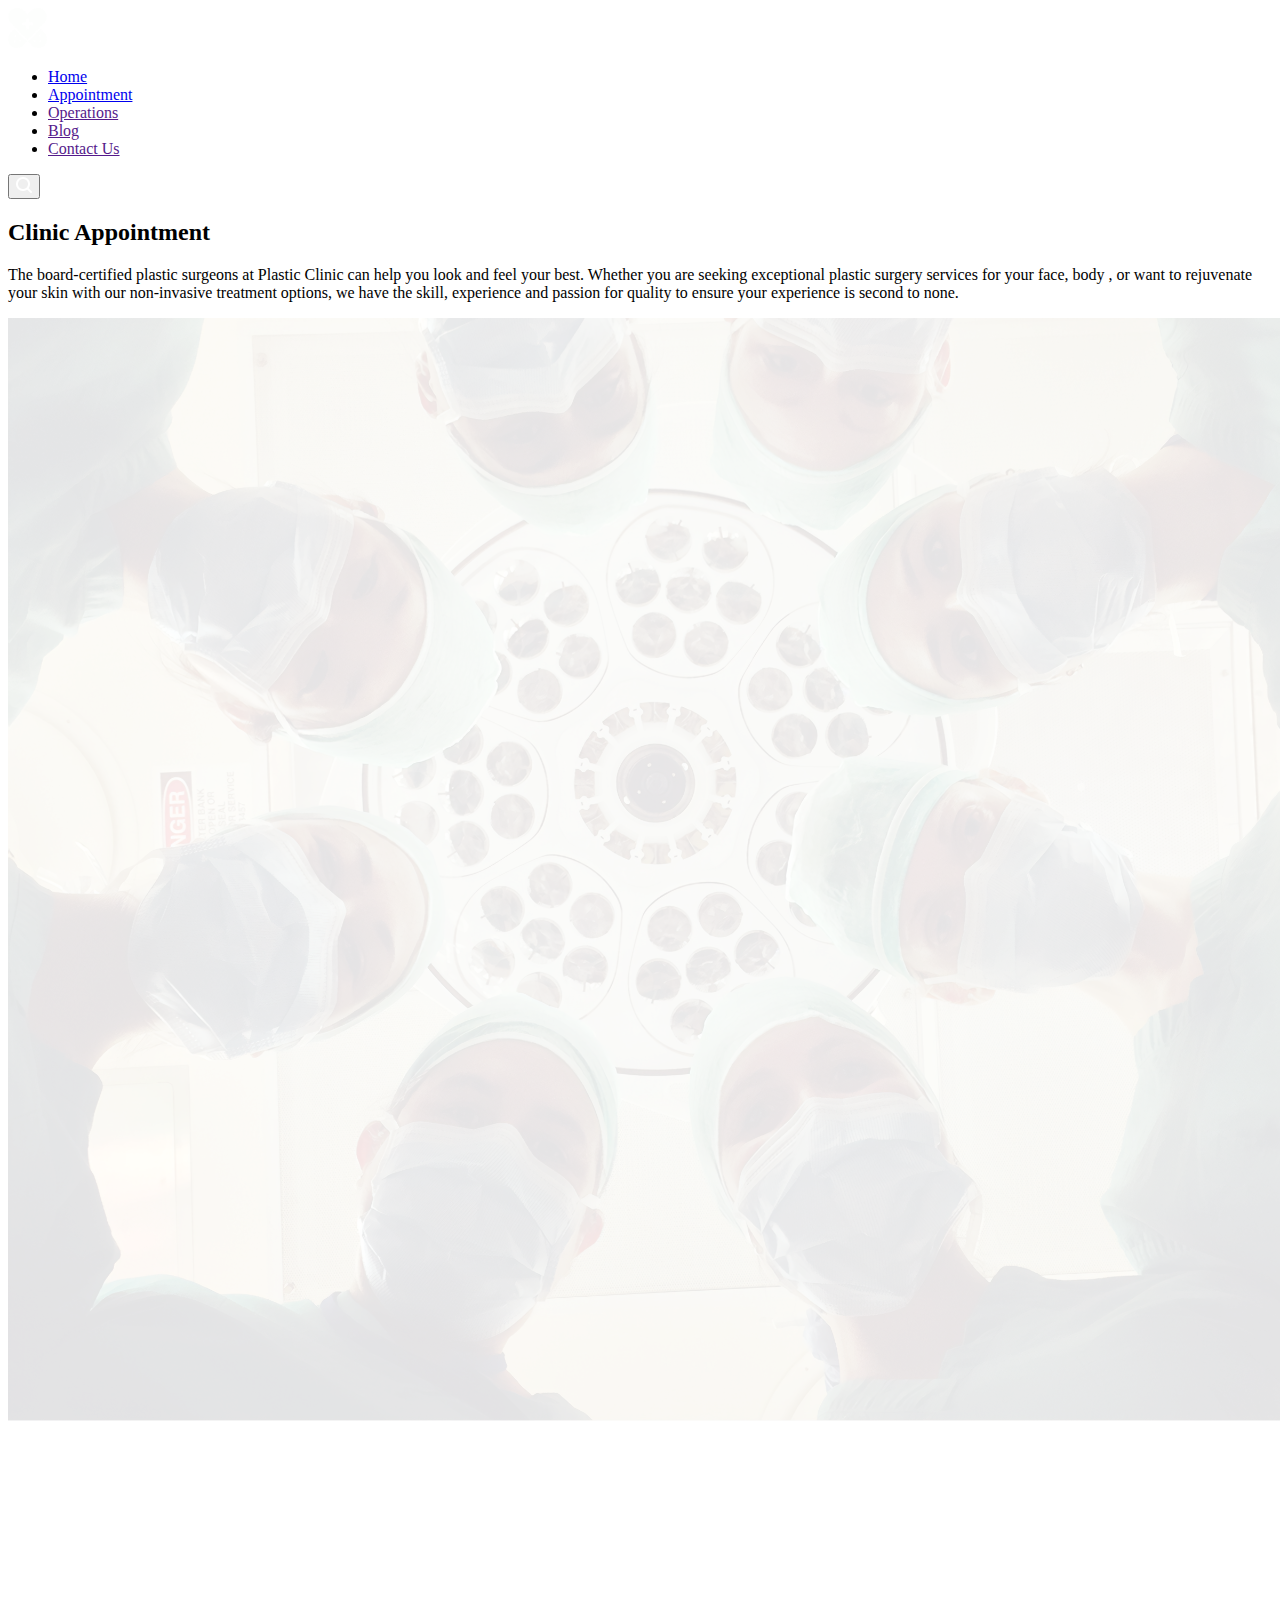
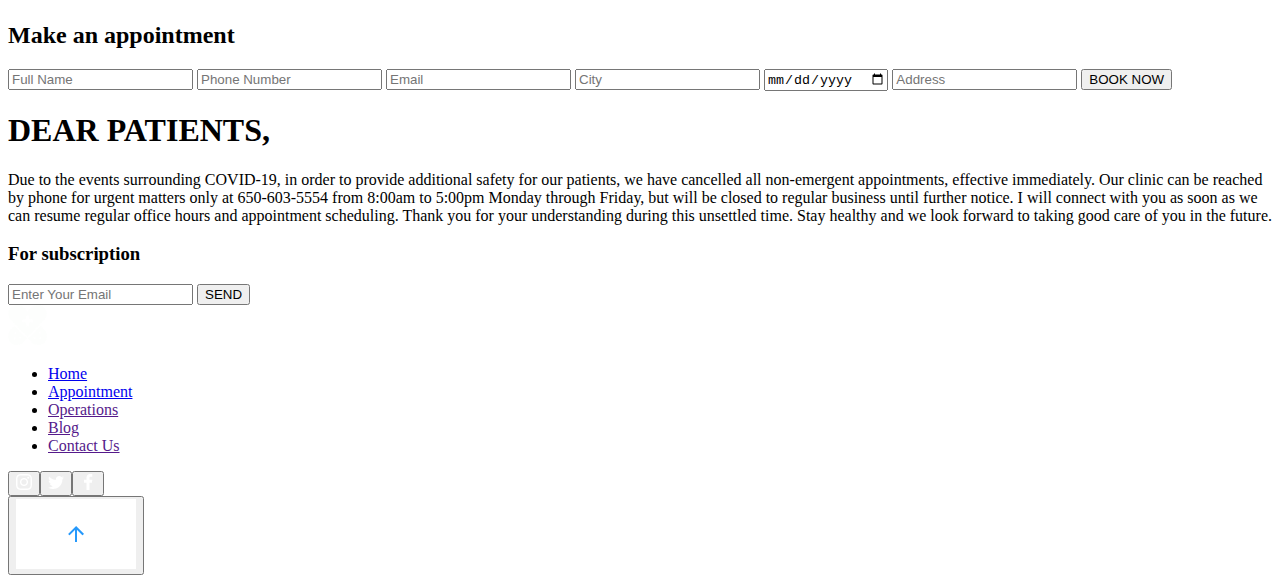
==== pages/appointment.html @ 54dc3f0d "home page html" ====
<!DOCTYPE html>
<html lang="en">
  <head>
    <meta charset="UTF-8" />
    <meta name="viewport" content="width=device-width, initial-scale=1.0" />
    <link rel="stylesheet" href="./Css/main.css" />
    <title>Plastic Clinic</title>
  </head>
  <body>
    <div class="container-fluid">
      <div class="header">
        <nav>
          <div class="logo">
            <img src="../Assets/clinic-logo.png" alt="plastic clinic logo" />
          </div>
          <div class="navLinks">
            <ul>
              <li><a href="../index.html">Home</a></li>
              <li><a href="/">Appointment</a></li>
              <li><a href="">Operations</a></li>
              <li><a href="">Blog</a></li>
              <li><a href="">Contact Us</a></li>
            </ul>
          </div>
          <div class="search">
            <button>
              <img src="../Assets/Search.png" alt="search icon" />
            </button>
          </div>
        </nav>
      </div>
      <div class="page-title">
        <h2>Clinic Appointment</h2>
      </div>
      <div class="appointment-page-message">
        <div class="container">
          <p>
            The board-certified plastic surgeons at Plastic Clinic can help you
            look and feel your best. Whether you are seeking exceptional plastic
            surgery services for your face, body , or want to rejuvenate your
            skin with our non-invasive treatment options, we have the skill,
            experience and passion for quality to ensure your experience is
            second to none.
          </p>
        </div>
      </div>
      <div class="appointment-form">
        <img src="../Assets/appointment-banner.png" alt="" />
        <div class="container">
          <h2>Make an appointment</h2>
          <form action="#" method="POST">
            <input type="text" placeholder="Full Name" />
            <input type="text" placeholder="Phone Number" />
            <input type="email" name="email" placeholder="Email" />
            <input type="text" name="city" placeholder="City" />
            <input type="date" name="date" />
            <input type="text" name="address" placeholder="Address" />
            <input type="submit" name="submit" value="BOOK NOW" />
          </form>
        </div>
      </div>
      <div class="admin-message">
        <div class="container">
          <h1>DEAR PATIENTS,</h1>
          <p>
            Due to the events surrounding COVID-19, in order to provide
            additional safety for our patients, we have cancelled all
            non-emergent appointments, effective immediately. Our clinic can be
            reached by phone for urgent matters only at 650-603-5554 from 8:00am
            to 5:00pm Monday through Friday, but will be closed to regular
            business until further notice. I will connect with you as soon as we
            can resume regular office hours and appointment scheduling. Thank
            you for your understanding during this unsettled time. Stay healthy
            and we look forward to taking good care of you in the future.
          </p>
        </div>
      </div>
      <div class="subscription-section">
        <div class="container">
          <div class="row">
            <div class="card">
              <div class="card-header">
                <h3>For subscription</h3>
              </div>
              <div class="card-body">
                <form action="#" method="POST">
                  <input type="text" placeholder="Enter Your Email" required />
                  <input type="submit" value="SEND" />
                </form>
              </div>
            </div>
          </div>
        </div>
      </div>
      <div class="footer">
        <div class="container">
          <nav>
            <div class="logo">
              <img src="../Assets/clinic-logo.png" alt="plastic clinic logo" />
            </div>
            <div class="navLinks">
              <ul>
                <li><a href="../index.html">Home</a></li>
                <li><a href="/">Appointment</a></li>
                <li><a href="">Operations</a></li>
                <li><a href="">Blog</a></li>
                <li><a href="">Contact Us</a></li>
              </ul>
            </div>
            <div class="social-icons">
              <button>
                <img
                  src="../Assets/insta-icon.png"
                  alt="instagram icon"
                /></button
              ><button>
                <img
                  src="../Assets/twitter-icon.png"
                  alt="twitter icon"
                /></button
              ><button>
                <img src="../Assets/fb-icon.png" alt="facebook icon" />
              </button>
            </div>
            <div class="scroll-up">
              <button>
                <img
                  src="../Assets/scroll-upp-arrow.png"
                  alt="scroll up icon"
                />
              </button>
            </div>
          </nav>
        </div>
      </div>
    </div>
  </body>
</html>
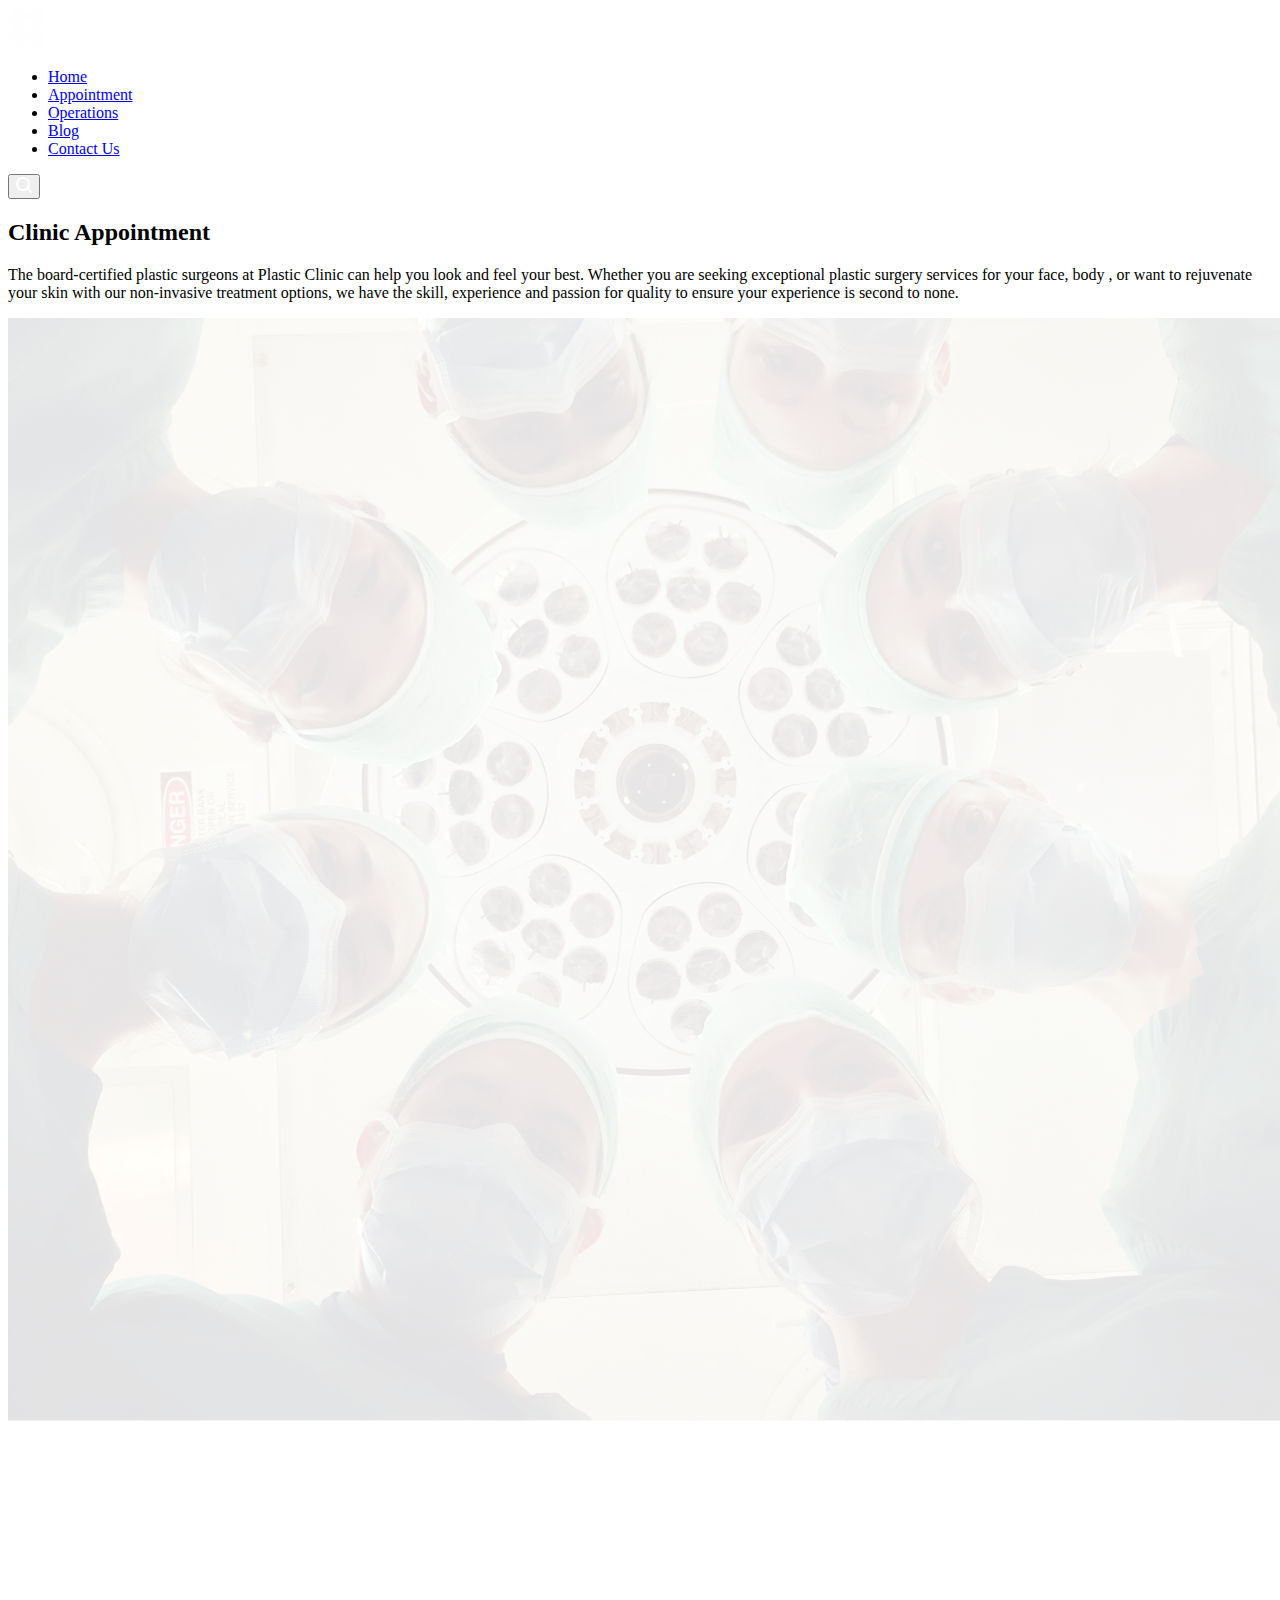
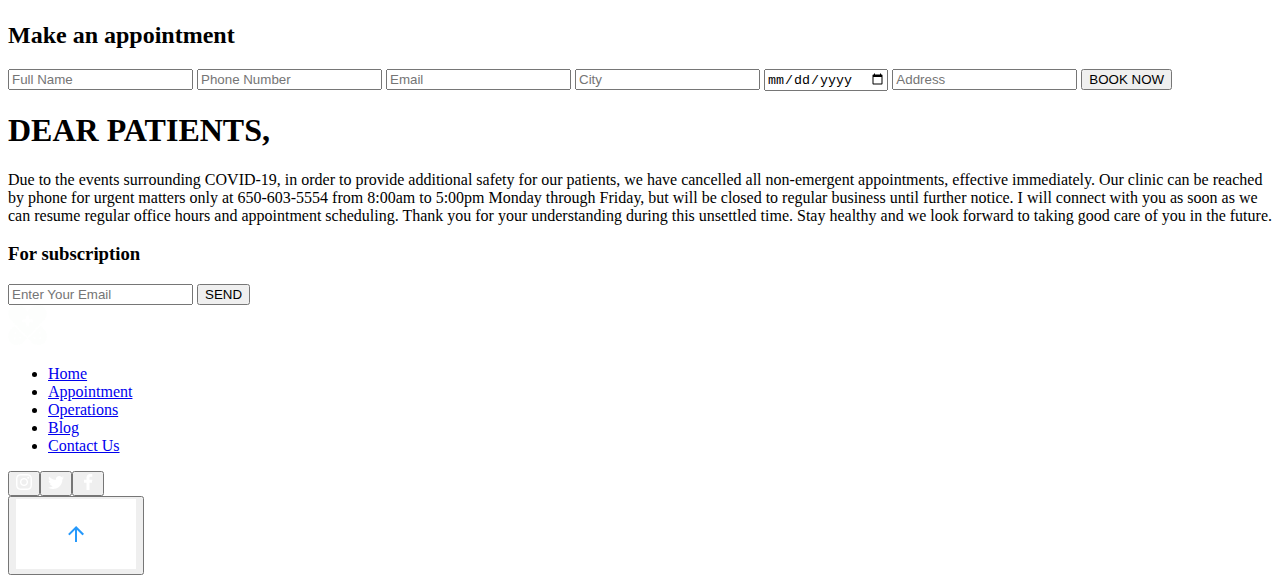
==== commit 54598846: "." ====
--- a/pages/appointment.html
+++ b/pages/appointment.html
@@ -3,7 +3,7 @@
   <head>
     <meta charset="UTF-8" />
     <meta name="viewport" content="width=device-width, initial-scale=1.0" />
-    <link rel="stylesheet" href="./Css/main.css" />
+    <link rel="stylesheet" href="../Css/main.css" />
     <title>Plastic Clinic</title>
   </head>
   <body>
@@ -11,20 +11,22 @@
       <div class="header">
         <nav>
           <div class="logo">
-            <img src="../Assets/clinic-logo.png" alt="plastic clinic logo" />
+            <img src="../Images/clinic-logo.png" alt="plastic clinic logo" />
           </div>
           <div class="navLinks">
             <ul>
               <li><a href="../index.html">Home</a></li>
-              <li><a href="/">Appointment</a></li>
-              <li><a href="">Operations</a></li>
-              <li><a href="">Blog</a></li>
-              <li><a href="">Contact Us</a></li>
+              <li>
+                <a class="active" href="./appointment.html">Appointment</a>
+              </li>
+              <li><a href="./operations.html">Operations</a></li>
+              <li><a href="./blog.html">Blog</a></li>
+              <li><a href="./contact.html">Contact Us</a></li>
             </ul>
           </div>
           <div class="search">
             <button>
-              <img src="../Assets/Search.png" alt="search icon" />
+              <img src="../Images/Search.png" alt="search icon" />
             </button>
           </div>
         </nav>
@@ -45,7 +47,7 @@
         </div>
       </div>
       <div class="appointment-form">
-        <img src="../Assets/appointment-banner.png" alt="" />
+        <img src="../Images/appointment-banner.png" alt="" />
         <div class="container">
           <h2>Make an appointment</h2>
           <form action="#" method="POST">
@@ -96,36 +98,36 @@
         <div class="container">
           <nav>
             <div class="logo">
-              <img src="../Assets/clinic-logo.png" alt="plastic clinic logo" />
+              <img src="../Images/clinic-logo.png" alt="plastic clinic logo" />
             </div>
             <div class="navLinks">
               <ul>
                 <li><a href="../index.html">Home</a></li>
-                <li><a href="/">Appointment</a></li>
-                <li><a href="">Operations</a></li>
-                <li><a href="">Blog</a></li>
-                <li><a href="">Contact Us</a></li>
+                <li><a href="./appointment.html">Appointment</a></li>
+                <li><a href="./operations.html">Operations</a></li>
+                <li><a href="./blog.html">Blog</a></li>
+                <li><a href="./contact.html">Contact Us</a></li>
               </ul>
             </div>
             <div class="social-icons">
               <button>
                 <img
-                  src="../Assets/insta-icon.png"
+                  src="../Images/insta-icon.png"
                   alt="instagram icon"
                 /></button
               ><button>
                 <img
-                  src="../Assets/twitter-icon.png"
+                  src="../Images/twitter-icon.png"
                   alt="twitter icon"
                 /></button
               ><button>
-                <img src="../Assets/fb-icon.png" alt="facebook icon" />
+                <img src="../Images/fb-icon.png" alt="facebook icon" />
               </button>
             </div>
             <div class="scroll-up">
               <button>
                 <img
-                  src="../Assets/scroll-upp-arrow.png"
+                  src="../Images/scroll-upp-arrow.png"
                   alt="scroll up icon"
                 />
               </button>
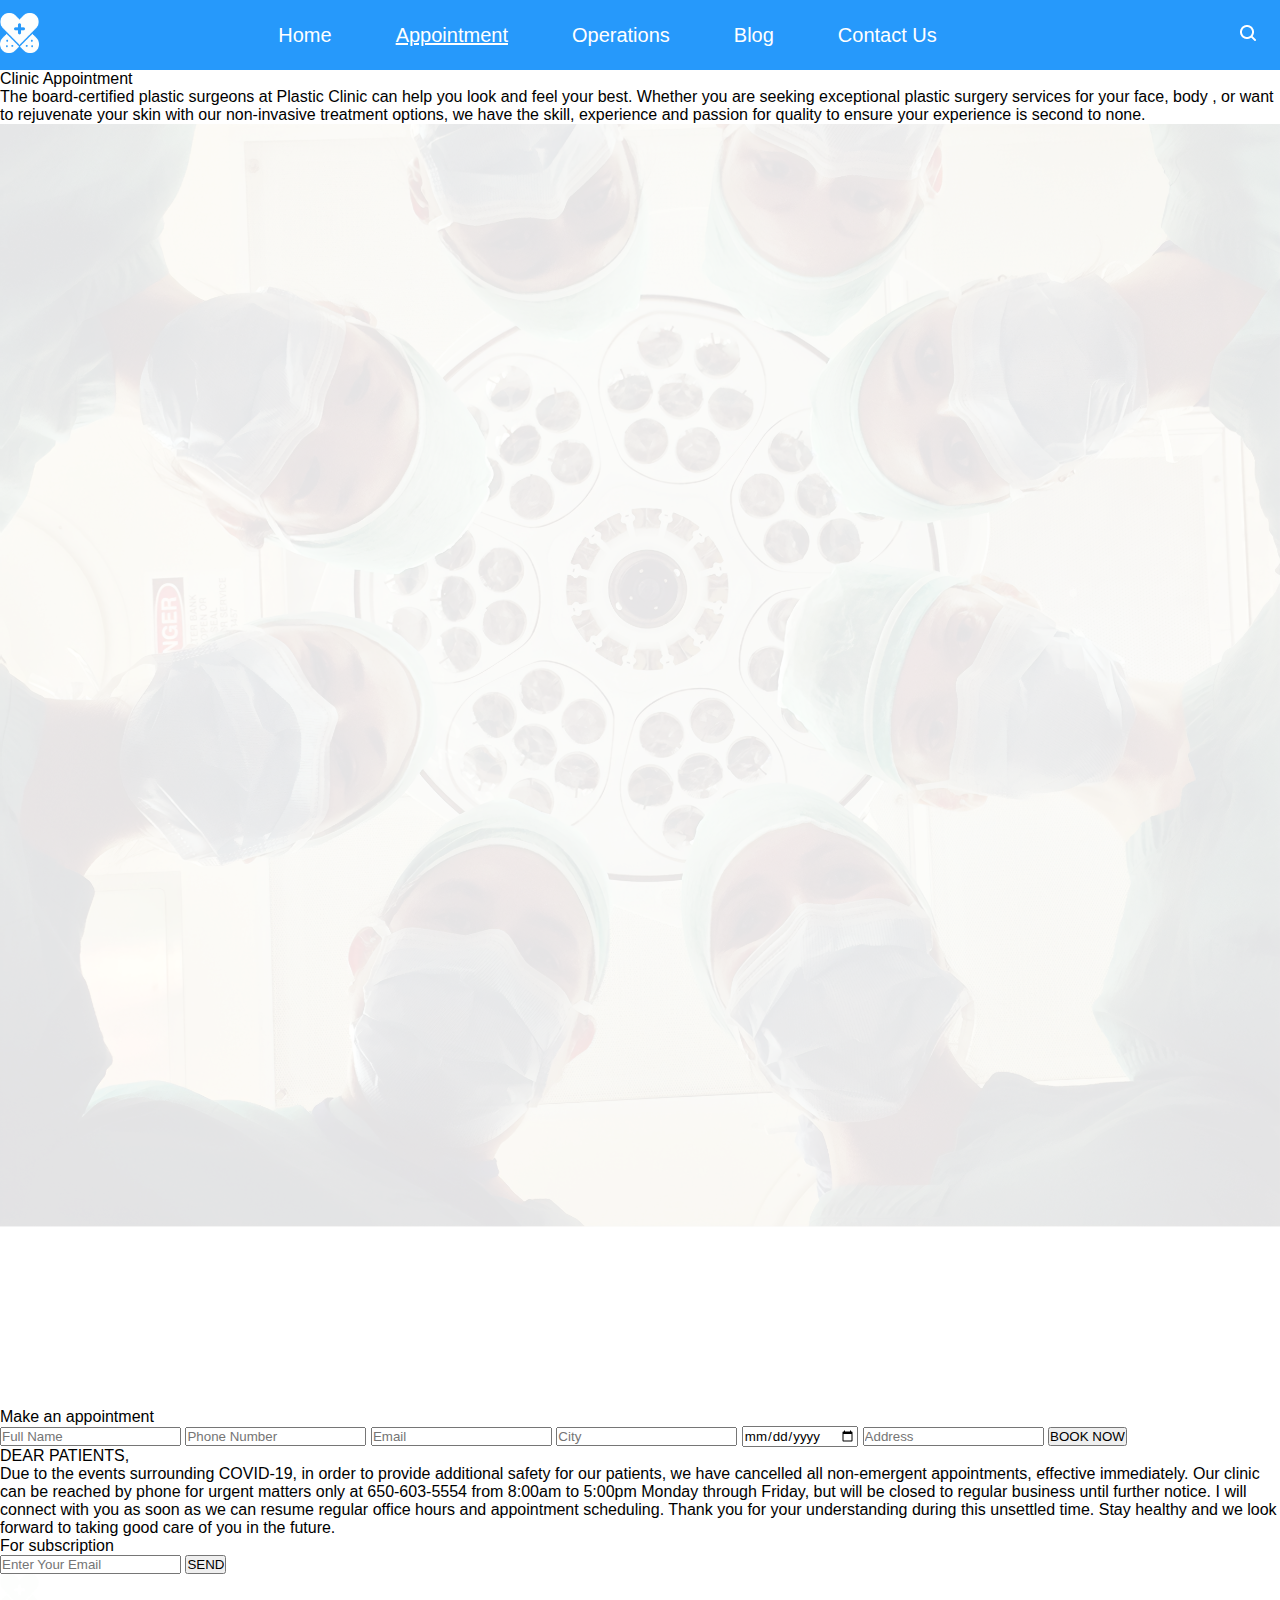
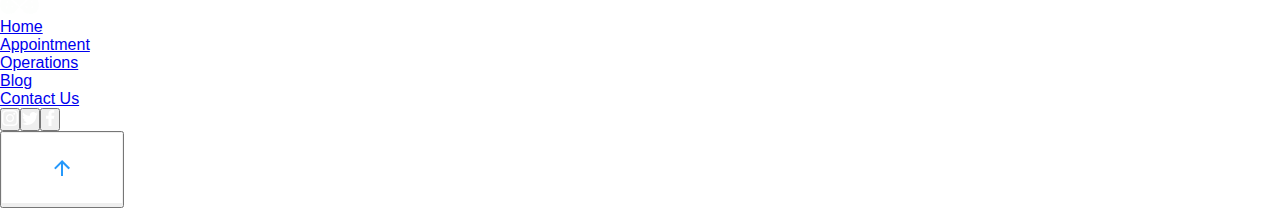
==== commit e262ee4e: "header" ====
--- a/pages/appointment.html
+++ b/pages/appointment.html
@@ -3,6 +3,8 @@
   <head>
     <meta charset="UTF-8" />
     <meta name="viewport" content="width=device-width, initial-scale=1.0" />
+    <link rel="stylesheet" href="../Css/reset-min.css" />
+
     <link rel="stylesheet" href="../Css/main.css" />
     <title>Plastic Clinic</title>
   </head>
@@ -11,7 +13,9 @@
       <div class="header">
         <nav>
           <div class="logo">
-            <img src="../Images/clinic-logo.png" alt="plastic clinic logo" />
+            <a href="../index.html">
+              <img src="../Images/clinic-logo.png" alt="plastic clinic logo" />
+            </a>
           </div>
           <div class="navLinks">
             <ul>
--- a/Css/main.css
+++ b/Css/main.css
@@ -0,0 +1,76 @@
+* {
+  margin: 0;
+  padding: 0;
+  box-sizing: border-box;
+  font-family: "Segoe UI", Tahoma, Geneva, Verdana, sans-serif;
+}
+:root {
+  --primary: #2699fb;
+  --secondary: #ea4335;
+}
+
+@media only screen and (min-width: 992px) {
+  .container-fluid {
+    width: 100%;
+    position: relative;
+    margin: 0 auto;
+  }
+  .container {
+    width: 80em;
+    margin: 0 auto;
+    box-sizing: border-box;
+    position: relative;
+  }
+
+  .header {
+    background-color: var(--primary);
+    /* z-index: 1;
+    position: fixed;
+    top: 0;
+    width: 100%; */
+  }
+  .header > nav {
+    display: flex;
+    flex-direction: row;
+    justify-content: center;
+    align-items: center;
+    width: 80em;
+    height: 4.375em;
+    margin: 0 auto;
+  }
+  .header > nav > .logo {
+    flex-grow: 1;
+  }
+  .header > nav > .navLinks {
+    flex-grow: 1;
+  }
+  .header > nav > .navLinks > ul > li {
+    float: left;
+    font-size: 1.25em;
+    margin-right: 4rem;
+  }
+  .header > nav > .navLinks > ul > li > a {
+    clear: both;
+    text-decoration: none;
+    color: white;
+  }
+  .header > nav > .navLinks > ul > li > a:visited {
+    color: white;
+    text-decoration: none;
+  }
+  .header > nav > .navLinks > ul > li > a:hover {
+    color: white;
+    text-decoration: underline;
+  }
+  .header > nav > .navLinks > ul > li > .active {
+    color: white;
+    text-decoration: underline;
+  }
+  .header > nav > .search {
+    flex-grow: 0.1;
+  }
+  .header > nav > .search > button {
+    background-color: transparent;
+    border: none;
+  }
+}
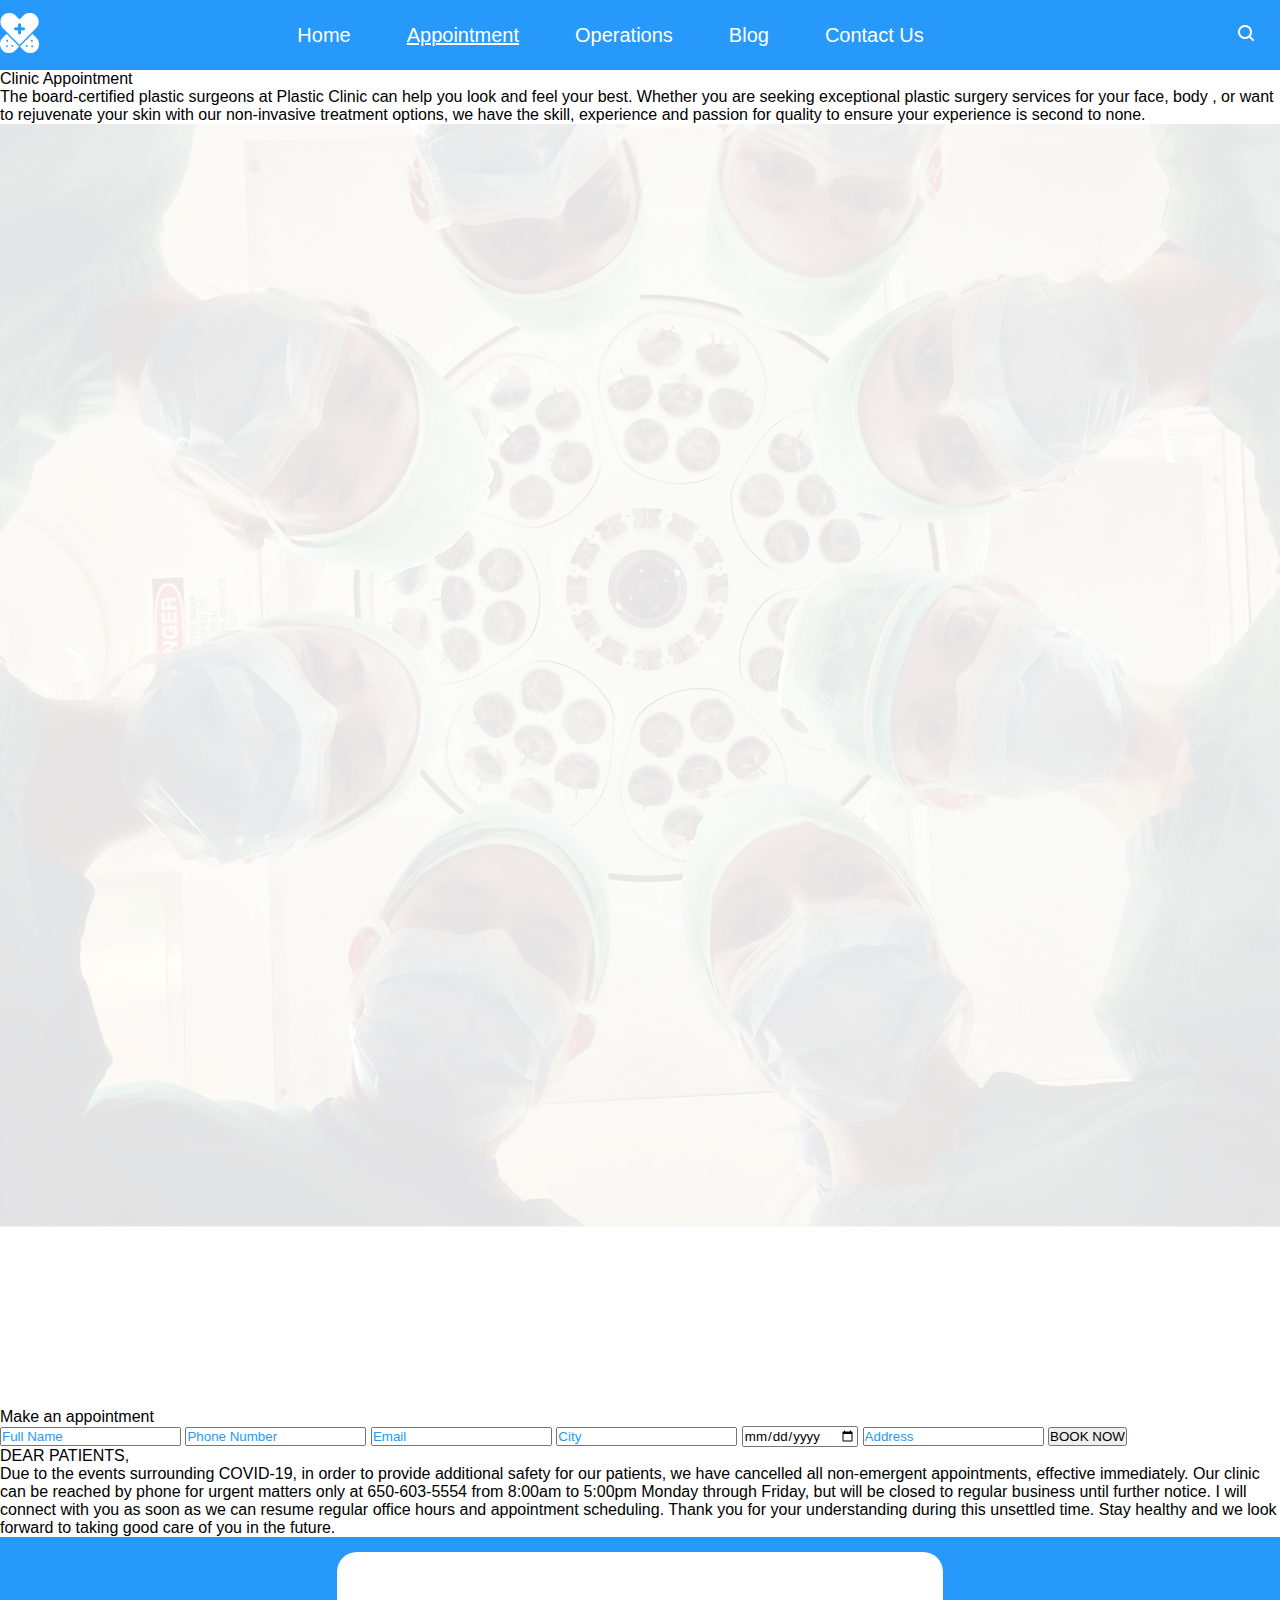
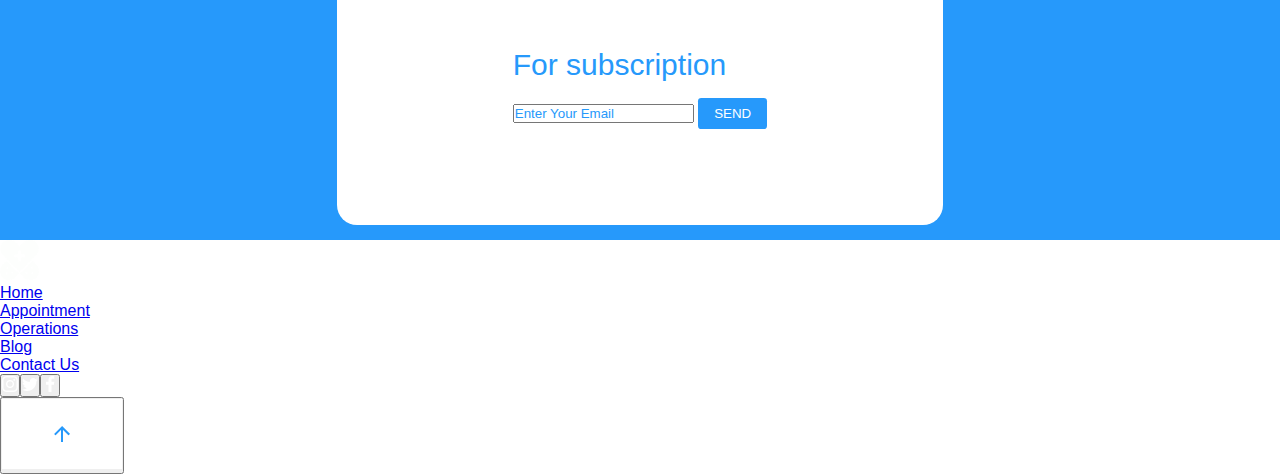
==== commit fd8fd70d: "subscription section" ====
--- a/pages/appointment.html
+++ b/pages/appointment.html
@@ -83,17 +83,15 @@
       </div>
       <div class="subscription-section">
         <div class="container">
-          <div class="row">
-            <div class="card">
-              <div class="card-header">
-                <h3>For subscription</h3>
-              </div>
-              <div class="card-body">
-                <form action="#" method="POST">
-                  <input type="text" placeholder="Enter Your Email" required />
-                  <input type="submit" value="SEND" />
-                </form>
-              </div>
+          <div class="card">
+            <div class="card-header">
+              <h3>For subscription</h3>
+            </div>
+            <div class="card-body">
+              <form action="#" method="POST">
+                <input type="text" placeholder="Enter Your Email" required />
+                <input type="submit" value="SEND" />
+              </form>
             </div>
           </div>
         </div>
--- a/Css/main.css
+++ b/Css/main.css
@@ -9,68 +9,468 @@
   --secondary: #ea4335;
 }
 
-@media only screen and (min-width: 992px) {
-  .container-fluid {
-    width: 100%;
-    position: relative;
-    margin: 0 auto;
-  }
-  .container {
-    width: 80em;
-    margin: 0 auto;
-    box-sizing: border-box;
-    position: relative;
-  }
-
-  .header {
-    background-color: var(--primary);
-    /* z-index: 1;
+.container-fluid {
+  width: 100%;
+  position: relative;
+  margin: 0 auto;
+}
+.container {
+  width: 80em;
+  margin: 0 auto;
+  box-sizing: border-box;
+  position: relative;
+}
+
+.header {
+  background-color: var(--primary);
+  display: flex;
+  flex-direction: row;
+  flex-flow: row wrap;
+  /* z-index: 1;
     position: fixed;
     top: 0;
     width: 100%; */
-  }
+}
+.header > nav {
+  display: flex;
+  flex-wrap: wrap;
+  justify-content: center;
+  align-items: center;
+  width: 80em;
+  height: 4.375em;
+  margin: 0 auto;
+}
+
+@media only screen and (max-width: 992px) {
   .header > nav {
     display: flex;
-    flex-direction: row;
+    flex-flow: column wrap;
     justify-content: center;
     align-items: center;
-    width: 80em;
-    height: 4.375em;
-    margin: 0 auto;
-  }
-  .header > nav > .logo {
-    flex-grow: 1;
-  }
-  .header > nav > .navLinks {
-    flex-grow: 1;
-  }
-  .header > nav > .navLinks > ul > li {
-    float: left;
-    font-size: 1.25em;
-    margin-right: 4rem;
-  }
-  .header > nav > .navLinks > ul > li > a {
-    clear: both;
-    text-decoration: none;
-    color: white;
-  }
-  .header > nav > .navLinks > ul > li > a:visited {
-    color: white;
-    text-decoration: none;
-  }
-  .header > nav > .navLinks > ul > li > a:hover {
-    color: white;
-    text-decoration: underline;
-  }
-  .header > nav > .navLinks > ul > li > .active {
-    color: white;
-    text-decoration: underline;
-  }
-  .header > nav > .search {
-    flex-grow: 0.1;
-  }
-  .header > nav > .search > button {
-    background-color: transparent;
-    border: none;
-  }
-}
+    height: auto;
+  }
+}
+.header > nav > .logo {
+  flex-grow: 1;
+}
+.header > nav > .navLinks {
+  flex-grow: 1;
+}
+.header > nav > .navLinks > ul > li {
+  float: left;
+  font-size: 1.25em;
+  margin-right: 3.5rem;
+}
+.header > nav > .navLinks > ul > li > a {
+  clear: both;
+  text-decoration: none;
+  color: white;
+}
+.header > nav > .navLinks > ul > li > a:visited {
+  color: white;
+  text-decoration: none;
+}
+.header > nav > .navLinks > ul > li > a:hover {
+  color: white;
+  text-decoration: underline;
+}
+.header > nav > .navLinks > ul > li > .active {
+  color: white;
+  text-decoration: underline;
+}
+.header > nav > .search {
+  flex-grow: 0.1;
+}
+.header > nav > .search > button {
+  background-color: transparent;
+  border: none;
+}
+
+.banner {
+  background-image: url("../Images/banner.png");
+  background-repeat: no-repeat;
+  background-position: center;
+  background-attachment: fixed;
+  background-size: cover;
+  height: 40.0625em;
+  display: flex;
+  flex-direction: row;
+  justify-content: center;
+  align-items: center;
+  flex-wrap: wrap;
+  line-height: 2.5rem;
+}
+.banner > .banner-content {
+  text-align: center;
+}
+.banner > .banner-content > h2 {
+  color: var(--primary);
+  font-size: 2.5em;
+}
+.banner > .banner-content > p {
+  color: var(--primary);
+  font-size: 1.25em;
+}
+.banner > .banner-content > button {
+  width: 8.9375em;
+  height: 2.75em;
+  background-color: var(--primary);
+  color: white;
+  border: none;
+  border-radius: 1.5625em;
+}
+.banner > .banner-content > button:hover {
+  width: 8.9375em;
+  height: 2.75em;
+  background-color: white;
+  cursor: pointer;
+  color: var(--primary);
+  border: 2px solid var(--primary);
+  border-radius: 1.5625em;
+}
+.services-section {
+  height: 33.875em;
+}
+/* @media only screen and (max-width: 992px)  */
+@media (max-width: 1150px) {
+  .services-section {
+    display: flex;
+    flex-flow: column wrap;
+    height: auto;
+  }
+}
+.services-section > .container {
+  display: flex;
+  width: 100%;
+  flex-direction: column;
+  justify-content: center;
+  align-items: center;
+  text-align: center;
+}
+
+.services-section > .container > h2 {
+  padding: 3rem 0;
+  font-size: 2.5em;
+  color: var(--primary);
+}
+.services-section > .container > .row {
+  display: flex;
+  flex-wrap: wrap;
+  justify-content: center;
+  align-items: center;
+}
+
+.services-section > .container > .row > .col-1 {
+  background-color: #005aee;
+  width: 14.9375em;
+  height: 15.0625em;
+  padding: 1.5rem;
+  margin: 0.5rem;
+  border: none;
+  border-radius: 0.625em;
+  color: white;
+}
+
+.services-section > .container > .row > .col-1 > h4 {
+  text-align: left;
+  font-weight: bold;
+  font-size: 1.125em;
+}
+.services-section > .container > .row > .col-1 > p {
+  text-align: left;
+  font-size: 1em;
+}
+.services-section > .container > .row > .col-2 {
+  background-color: #ffa767;
+  width: 14.9375em;
+  height: 15.0625em;
+  padding: 1.5rem;
+  margin: 0.5rem;
+  border: none;
+  border-radius: 0.625em;
+  color: white;
+}
+
+.services-section > .container > .row > .col-2 > h4 {
+  text-align: left;
+  font-weight: bold;
+  font-size: 1.125em;
+}
+.services-section > .container > .row > .col-2 > p {
+  text-align: left;
+  font-size: 1em;
+}
+.services-section > .container > .row > .col-3 {
+  background-color: #0aacdc;
+  width: 14.9375em;
+  height: 15.0625em;
+  padding: 1.5rem;
+  margin: 0.5rem;
+  border: none;
+  border-radius: 0.625em;
+  color: white;
+}
+
+.services-section > .container > .row > .col-3 > h4 {
+  text-align: left;
+  font-weight: bold;
+  font-size: 1.125em;
+}
+.services-section > .container > .row > .col-3 > p {
+  text-align: left;
+  font-size: 1em;
+}
+.services-section > .container > .row > .col-4 {
+  background-color: #597aef;
+  width: 14.9375em;
+  height: 15.0625em;
+  padding: 1.5rem;
+  margin: 0.5rem;
+  border: none;
+  border-radius: 0.625em;
+  color: white;
+}
+
+.services-section > .container > .row > .col-4 > h4 {
+  text-align: left;
+  font-weight: bold;
+  font-size: 1.125em;
+}
+.services-section > .container > .row > .col-4 > p {
+  text-align: left;
+  font-size: 1em;
+}
+
+.appoinment-section {
+  height: 26.25em;
+  background-color: var(--primary);
+}
+/* @media only screen and (min-width: 200px)  */
+@media (max-width: 1150px) {
+  .appoinment-section {
+    display: flex;
+    flex-flow: column wrap;
+    height: auto;
+  }
+}
+
+.appoinment-section > .container {
+  display: flex;
+  width: 100%;
+  flex-direction: column;
+  justify-content: center;
+  align-items: center;
+  text-align: center;
+}
+.appoinment-section > .container > h2 {
+  padding: 3rem 0;
+  font-size: 2.5em;
+  color: white;
+}
+.appoinment-section > .container > .row {
+  display: flex;
+  flex-flow: row wrap;
+  justify-content: center;
+  align-items: center;
+}
+.appoinment-section > .container > .row > .col {
+  display: flex;
+  flex-direction: column;
+  margin: 0 2rem;
+  height: 10.1875em;
+  width: 14.1875em;
+  font-size: 1em;
+  color: white;
+}
+.appoinment-section > .container > .row > .col > .number {
+  color: white;
+  padding-top: 2rem;
+  align-self: center;
+  height: 5.3125em;
+  width: 5.3125em;
+  background-color: #007ac2;
+  border: none;
+  border-radius: 50%;
+  margin-bottom: 1rem;
+}
+.appoinment-section > .container > .row > .col > .number2 {
+  color: white;
+  padding-top: 2rem;
+  align-self: center;
+  height: 5.3125em;
+  width: 5.3125em;
+  background-color: #d9a34a;
+  border: none;
+  border-radius: 50%;
+  margin-bottom: 1rem;
+}
+.appoinment-section > .container > button {
+  width: 8.9375em;
+  height: 2.75em;
+  background-color: white;
+  color: var(--primary);
+  border: none;
+  border-radius: 1.5625em;
+  margin-bottom: 2rem;
+}
+.appoinment-section > .container > button:hover {
+  width: 8.9375em;
+  height: 2.75em;
+  background-color: var(--secondary);
+  cursor: pointer;
+  color: white;
+  border: 2px solid var(--primary);
+  border-radius: 1.5625em;
+}
+
+.testimonials-section {
+  height: 28.875em;
+}
+/* @media only screen and (max-width: 992px)  */
+@media (max-width: 1150px) {
+  .testimonials-section {
+    display: flex;
+    flex-flow: column wrap;
+    height: auto;
+  }
+  @media (max-width: 750px) {
+    .testimonials-section > .container > .row > .left-arrow {
+      display: none;
+    }
+    .testimonials-section > .container > .row > .right-arrow {
+      display: none;
+    }
+  }
+}
+.testimonials-section > .container {
+  display: flex;
+  width: 100%;
+  flex-direction: column;
+  justify-content: center;
+  align-items: center;
+  text-align: center;
+}
+
+.testimonials-section > .container > .row {
+  display: flex;
+  width: 100%;
+  flex-flow: row wrap;
+  justify-content: center;
+  align-items: center;
+  text-align: center;
+}
+
+.testimonials-section > .container > h2 {
+  padding: 3rem 0;
+  font-size: 2.5em;
+  color: var(--primary);
+}
+
+.testimonials-section > .container > .row > .left-arrow {
+  flex-grow: 2;
+}
+
+.testimonials-section > .container > .row > .testimonial-content {
+  flex-grow: 8;
+  width: 20.5em;
+  color: #186aa5;
+}
+.testimonials-section > .container > .row > .testimonial-content > .user > h5 {
+  font-weight: bold;
+}
+.testimonials-section > .container > .row > .testimonial-content > p {
+  line-height: 4rem;
+}
+
+.testimonials-section > .container > .row > .right-arrow {
+  flex-grow: 2;
+}
+
+.subscription-section {
+  width: 100%;
+  background-color: var(--primary);
+}
+.subscription-section > .container {
+  height: 18.913125em;
+  width: 100%;
+  display: flex;
+  flex-flow: row wrap;
+  justify-content: center;
+  align-items: center;
+}
+
+.subscription-section > .container > .card {
+  background-color: white;
+  padding: 6em 11rem;
+  border-radius: 1.25rem;
+}
+.subscription-section > .container > .card > .card-header > h3 {
+  font-size: 1.875em;
+  color: var(--primary);
+  padding-bottom: 1rem;
+}
+::-webkit-input-placeholder {
+  color: var(--primary);
+}
+.subscription-section
+  > .container
+  > .card
+  > .card-body
+  > form
+  > input[type="email"] {
+  color: var(--primary);
+  height: 2.5em;
+  width: 21.25em;
+  padding: 0 1rem;
+
+  border: 1px solid var(--primary);
+  border-radius: 0.125rem;
+}
+.subscription-section
+  > .container
+  > .card
+  > .card-body
+  > form
+  > input[type="submit"] {
+  background-color: var(--primary);
+  color: white;
+  cursor: pointer;
+  padding: 0.5rem 1rem;
+  border: none;
+  border-radius: 0.25em;
+}
+.subscription-section
+  > .container
+  > .card
+  > .card-body
+  > form
+  > input[type="submit"]:hover {
+  background-color: var(--secondary);
+  color: white;
+  cursor: pointer;
+  padding: 0.5rem 1rem;
+  border: none;
+  border-radius: 0.25em;
+}
+@media (max-width: 1150px) {
+  .subscription-section {
+    margin-top: 2rem;
+    width: 100%;
+    background-color: var(--primary);
+  }
+  .subscription-section > .container {
+    width: 100%;
+    min-height: 4rem;
+    display: flex;
+    flex-flow: column wrap;
+    justify-content: center;
+    align-items: center;
+  }
+
+  .subscription-section > .container > .card {
+    width: 90%;
+    background-color: white;
+    padding: 2em 3rem;
+    border-radius: 1.25rem;
+  }
+}
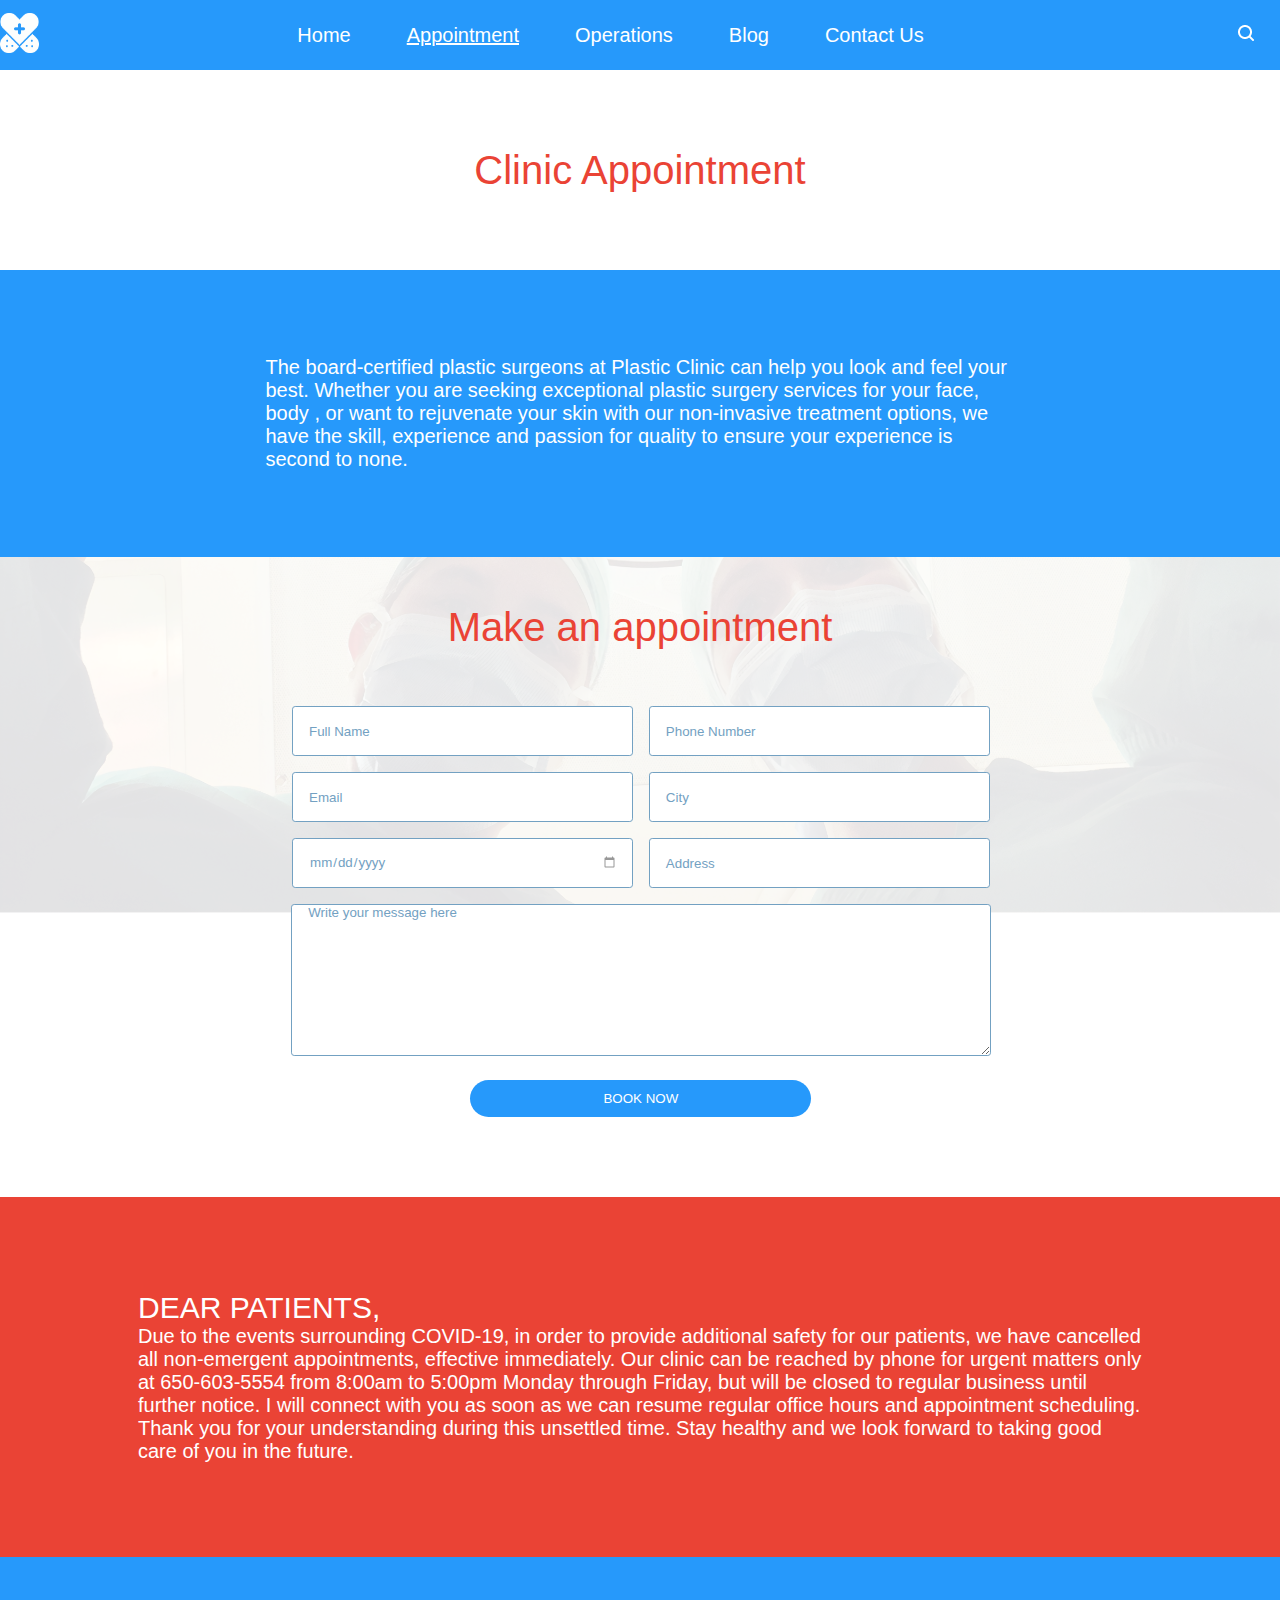
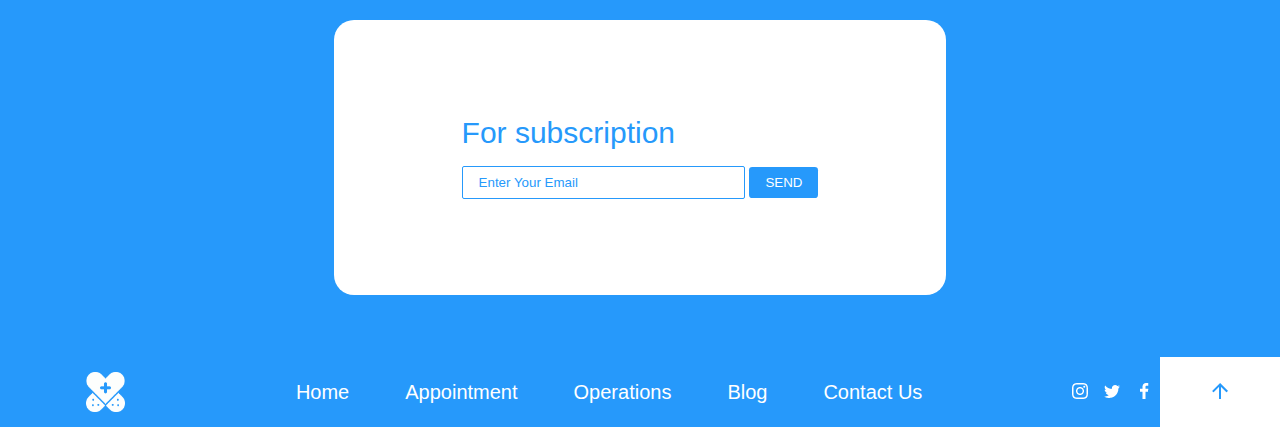
==== commit 579af367: "appoinment page" ====
--- a/pages/appointment.html
+++ b/pages/appointment.html
@@ -4,7 +4,12 @@
     <meta charset="UTF-8" />
     <meta name="viewport" content="width=device-width, initial-scale=1.0" />
     <link rel="stylesheet" href="../Css/reset-min.css" />
-
+    <link
+      rel="icon"
+      href="../Images/clinic-logo.png"
+      type="image/gif"
+      sizes="16x16"
+    />
     <link rel="stylesheet" href="../Css/main.css" />
     <title>Plastic Clinic</title>
   </head>
@@ -51,16 +56,28 @@
         </div>
       </div>
       <div class="appointment-form">
-        <img src="../Images/appointment-banner.png" alt="" />
         <div class="container">
           <h2>Make an appointment</h2>
           <form action="#" method="POST">
-            <input type="text" placeholder="Full Name" />
-            <input type="text" placeholder="Phone Number" />
-            <input type="email" name="email" placeholder="Email" />
-            <input type="text" name="city" placeholder="City" />
-            <input type="date" name="date" />
-            <input type="text" name="address" placeholder="Address" />
+            <div class="form-group">
+              <input type="text" placeholder="Full Name" />
+              <input type="text" placeholder="Phone Number" />
+            </div>
+            <div class="form-group">
+              <input type="email" name="email" placeholder="Email" />
+              <input type="text" name="city" placeholder="City" />
+            </div>
+            <div class="form-group">
+              <input type="date" name="date" />
+              <input type="text" name="address" placeholder="Address" />
+            </div>
+            <textarea
+              name="message"
+              placeholder="Write your message here"
+              id=""
+              cols="30"
+              rows="10"
+            ></textarea>
             <input type="submit" name="submit" value="BOOK NOW" />
           </form>
         </div>
@@ -81,7 +98,7 @@
           </p>
         </div>
       </div>
-      <div class="subscription-section">
+      <div class="subscription-section" style="margin-top: 0">
         <div class="container">
           <div class="card">
             <div class="card-header">
@@ -89,7 +106,7 @@
             </div>
             <div class="card-body">
               <form action="#" method="POST">
-                <input type="text" placeholder="Enter Your Email" required />
+                <input type="email" placeholder="Enter Your Email" required />
                 <input type="submit" value="SEND" />
               </form>
             </div>
@@ -97,44 +114,41 @@
         </div>
       </div>
       <div class="footer">
-        <div class="container">
-          <nav>
-            <div class="logo">
-              <img src="../Images/clinic-logo.png" alt="plastic clinic logo" />
-            </div>
-            <div class="navLinks">
-              <ul>
-                <li><a href="../index.html">Home</a></li>
-                <li><a href="./appointment.html">Appointment</a></li>
-                <li><a href="./operations.html">Operations</a></li>
-                <li><a href="./blog.html">Blog</a></li>
-                <li><a href="./contact.html">Contact Us</a></li>
-              </ul>
-            </div>
-            <div class="social-icons">
-              <button>
-                <img
-                  src="../Images/insta-icon.png"
-                  alt="instagram icon"
-                /></button
-              ><button>
-                <img
-                  src="../Images/twitter-icon.png"
-                  alt="twitter icon"
-                /></button
-              ><button>
-                <img src="../Images/fb-icon.png" alt="facebook icon" />
-              </button>
-            </div>
-            <div class="scroll-up">
-              <button>
-                <img
-                  src="../Images/scroll-upp-arrow.png"
-                  alt="scroll up icon"
-                />
-              </button>
-            </div>
-          </nav>
+        <nav>
+          <div class="logo">
+            <img src="../Images/clinic-logo.png" alt="plastic clinic logo" />
+          </div>
+          <div class="navLinks">
+            <ul>
+              <li><a href="../index.html">Home</a></li>
+              <li><a href="./appointment.html">Appointment</a></li>
+              <li><a href="./operations.html">Operations</a></li>
+              <li><a href="./blog.html">Blog</a></li>
+              <li><a href="./contact.html">Contact Us</a></li>
+            </ul>
+          </div>
+        </nav>
+        <div class="social">
+          <div class="social-icons">
+            <button>
+              <img
+                src="../Images/insta-icon.png"
+                alt="instagram icon"
+              /></button
+            ><button>
+              <img
+                src="../Images/twitter-icon.png"
+                alt="twitter icon"
+              /></button
+            ><button>
+              <img src="../Images/fb-icon.png" alt="facebook icon" />
+            </button>
+          </div>
+          <div class="scroll-up">
+            <button>
+              <img src="../Images/footer-arrow-up.png" alt="scroll up icon" />
+            </button>
+          </div>
         </div>
       </div>
     </div>
--- a/Css/main.css
+++ b/Css/main.css
@@ -131,7 +131,6 @@
 .services-section {
   height: 33.875em;
 }
-/* @media only screen and (max-width: 992px)  */
 @media (max-width: 1150px) {
   .services-section {
     display: flex;
@@ -350,6 +349,11 @@
   align-items: center;
   text-align: center;
 }
+@media (max-width: 1150px) {
+  .testimonials-section > .container {
+    margin-bottom: 2rem;
+  }
+}
 
 .testimonials-section > .container > .row {
   display: flex;
@@ -391,7 +395,7 @@
   background-color: var(--primary);
 }
 .subscription-section > .container {
-  height: 18.913125em;
+  height: 25em;
   width: 100%;
   display: flex;
   flex-flow: row wrap;
@@ -401,8 +405,12 @@
 
 .subscription-section > .container > .card {
   background-color: white;
-  padding: 6em 11rem;
+  padding: 6em 8rem;
   border-radius: 1.25rem;
+  display: flex;
+  flex-flow: column wrap;
+  justify-content: center;
+  align-items: flex-start;
 }
 .subscription-section > .container > .card > .card-header > h3 {
   font-size: 1.875em;
@@ -422,7 +430,6 @@
   height: 2.5em;
   width: 21.25em;
   padding: 0 1rem;
-
   border: 1px solid var(--primary);
   border-radius: 0.125rem;
 }
@@ -454,7 +461,6 @@
 }
 @media (max-width: 1150px) {
   .subscription-section {
-    margin-top: 2rem;
     width: 100%;
     background-color: var(--primary);
   }
@@ -470,7 +476,324 @@
   .subscription-section > .container > .card {
     width: 90%;
     background-color: white;
-    padding: 2em 3rem;
+    padding: 2em 3em;
     border-radius: 1.25rem;
   }
 }
+
+.footer {
+  background-color: var(--primary);
+  height: auto;
+  width: 100%;
+  display: flex;
+  flex-direction: row;
+  flex-flow: row nowrap;
+  justify-content: center;
+  align-items: center;
+}
+.footer > nav {
+  align-self: center;
+  display: flex;
+  flex-wrap: wrap;
+  justify-content: center;
+  align-items: center;
+  width: 72.5em;
+  height: 4.375em;
+  margin: 0 auto;
+}
+
+@media only screen and (max-width: 992px) {
+  .footer > nav {
+    display: flex;
+    flex-flow: column wrap;
+    justify-content: center;
+    align-items: center;
+    height: auto;
+  }
+}
+.footer > nav > .logo {
+  flex-grow: 1;
+  align-self: center;
+  justify-self: center;
+  display: flex;
+  justify-content: center;
+  flex-flow: row wrap;
+}
+.footer > nav > .navLinks {
+  flex-grow: 1;
+  align-self: center;
+  justify-self: center;
+  display: flex;
+  justify-content: center;
+  flex-flow: row wrap;
+}
+.footer > nav > .navLinks > ul > li {
+  float: left;
+  font-size: 1.25em;
+  margin-right: 3.5rem;
+}
+.footer > nav > .navLinks > ul > li > a {
+  clear: both;
+  text-decoration: none;
+  color: white;
+}
+.footer > nav > .navLinks > ul > li > a:visited {
+  color: white;
+  text-decoration: none;
+}
+.footer > nav > .navLinks > ul > li > a:hover {
+  color: white;
+  text-decoration: underline;
+}
+.footer > nav > .navLinks > ul > li > .active {
+  color: white;
+  text-decoration: underline;
+}
+.footer > .social {
+  display: flex;
+  flex-flow: row nowrap;
+}
+.footer > .social > .social-icons {
+  align-self: center;
+  display: flex;
+  justify-content: center;
+}
+
+.footer > .social > .social-icons > button {
+  background-color: transparent;
+  border: none;
+  margin: 0 0.5rem;
+}
+.footer > .social > .scroll-up {
+  background-color: white;
+  height: 4.375em;
+  width: 7.5em;
+  display: flex;
+  flex-flow: row wrap;
+  justify-content: center;
+  align-items: center;
+}
+.footer > .social > .scroll-up > button {
+  background-color: transparent;
+  border: none;
+}
+
+.container-fluid > .page-title {
+  font-size: 2.5em;
+  color: var(--secondary);
+  width: 100%;
+  height: 5em;
+  display: flex;
+  flex-flow: row wrap;
+  justify-content: center;
+  align-items: center;
+}
+.container-fluid > .appointment-page-message {
+  background-color: var(--primary);
+  color: white;
+  width: 100%;
+  height: 17.9375em;
+  display: flex;
+  flex-flow: row wrap;
+  justify-content: center;
+  align-items: center;
+}
+.container-fluid > .appointment-page-message > .container {
+  display: flex;
+  flex-flow: row wrap;
+  justify-content: center;
+  align-items: center;
+  width: 46.8125em;
+}
+
+.container-fluid > .appointment-page-message > .container > p {
+  font-size: 1.25em;
+}
+
+.container-fluid > .appointment-form {
+  background-image: url("../Images/appointment-banner.png");
+  background-repeat: no-repeat;
+  background-position: center;
+  background-attachment: fixed;
+  background-size: cover;
+  height: 40em;
+  display: flex;
+  flex-direction: row;
+  align-items: flex-start;
+}
+@media (max-width: 1150px) {
+  .container-fluid > .appointment-form {
+    height: auto;
+  }
+  .container-fluid > .appointment-form > form {
+    display: flex;
+    justify-content: center;
+    align-items: center;
+  }
+  .container-fluid > .appointment-page-message > .container {
+    padding: 1rem;
+  }
+  .container-fluid > .appointment-form > .container > form > textarea {
+    width: 50%;
+  }
+}
+
+.container-fluid > .appointment-form > .container {
+  display: flex;
+  flex-flow: column wrap;
+  justify-content: center;
+  align-items: center;
+}
+
+.container-fluid > .appointment-form > .container > h2 {
+  font-size: 2.5em;
+  margin: 3rem 0;
+  color: var(--secondary);
+}
+
+.container-fluid > .appointment-form > .container > form {
+  display: flex;
+  flex-flow: column wrap;
+  justify-content: center;
+  align-items: center;
+}
+.container-fluid > .appointment-form > .container > form > .form-group {
+  display: flex;
+  flex-flow: row wrap;
+  justify-content: center;
+  align-items: center;
+}
+.container-fluid > .appointment-form > .container > form > .form-group > input {
+  margin: 0.5rem;
+  width: 25.5625em;
+  height: 3.75em;
+  border: none;
+  border: #73a1c2 1px solid;
+  background-color: white;
+  border-radius: 0.2rem;
+}
+.container-fluid
+  > .appointment-form
+  > .container
+  > form
+  > .form-group
+  > input::-webkit-input-placeholder {
+  color: #73a1c2;
+  padding-left: 1rem;
+}
+.container-fluid
+  > .appointment-form
+  > .container
+  > form
+  > .form-group
+  > input::-webkit-datetime-edit {
+  color: #73a1c2;
+  padding-left: 1rem;
+}
+
+.container-fluid
+  > .appointment-form
+  > .container
+  > form
+  > .form-group
+  > input::-webkit-calendar-picker-indicator {
+  opacity: 0.4;
+  padding-right: 1rem;
+}
+
+.container-fluid > .appointment-form > .container > form > textarea {
+  margin: 0.5rem;
+  width: 98%;
+  border: none;
+  border: #73a1c2 1px solid;
+  background-color: white;
+  border-radius: 0.2rem;
+}
+@media (max-width: 1150px) {
+  .container-fluid > .appointment-form > .container > form > textarea {
+    width: 70%;
+  }
+}
+.container-fluid
+  > .appointment-form
+  > .container
+  > form
+  > textarea::-webkit-input-placeholder {
+  color: #73a1c2;
+  padding-left: 1rem;
+}
+.container-fluid
+  > .appointment-form
+  > .container
+  > form
+  > .form-group
+  > input::-webkit-datetime-edit {
+  color: #73a1c2;
+  padding-left: 1rem;
+}
+
+.container-fluid
+  > .appointment-form
+  > .container
+  > form
+  > input[type="submit"] {
+  width: 25.5625em;
+  height: 2.75em;
+  background-color: var(--primary);
+  color: white;
+  border: none;
+  margin-top: 1rem;
+  border-radius: 1.5625em;
+}
+@media (max-width: 1150px) {
+  .container-fluid
+    > .appointment-form
+    > .container
+    > form
+    > input[type="submit"] {
+    margin: 1rem 0;
+  }
+}
+.container-fluid
+  > .appointment-form
+  > .container
+  > form
+  > input[type="submit"]:hover {
+  width: 25.5625em;
+  height: 2.75em;
+  background-color: white;
+  cursor: pointer;
+  color: var(--primary);
+  border: 2px solid var(--primary);
+  border-radius: 1.5625em;
+}
+
+.container-fluid > .admin-message {
+  background-color: var(--secondary);
+  width: 100%;
+  color: white;
+  height: 22.53em;
+  display: flex;
+  flex-flow: row wrap;
+  justify-content: center;
+  align-items: center;
+}
+.container-fluid > .admin-message > .container {
+  width: 62.75em;
+}
+
+.container-fluid > .admin-message > .container > h1 {
+  font-size: 1.875em;
+}
+.container-fluid > .admin-message > .container > p {
+  font-size: 1.25em;
+}
+@media (max-width: 1150px) {
+  .container-fluid > .admin-message {
+    height: auto;
+  }
+  .container-fluid > .admin-message > .container {
+    margin: 1rem;
+    width: auto;
+  }
+}
